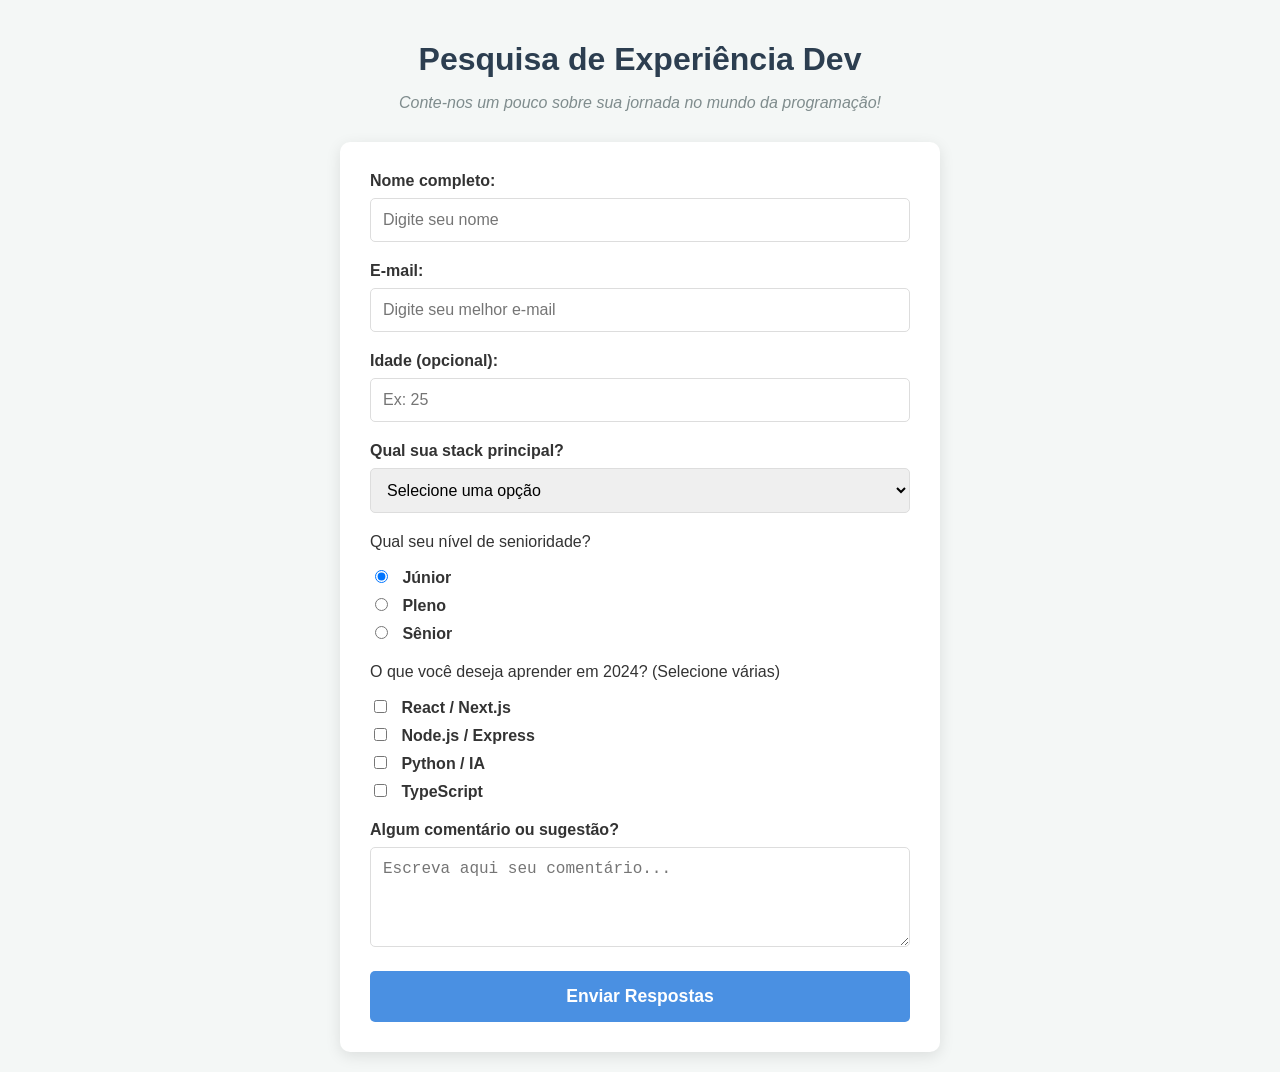
==== Formulário de Pesquisa/index.html @ 56d6f12c "Atividade 01" ====
<!DOCTYPE html>
<html lang="pt-br">
<head>
    <meta charset="UTF-8">
    <meta name="viewport" content="width=device-width, initial-scale=1.0">
    <title>Formulário de Pesquisa</title>
    <link rel="stylesheet" href="styles.css">
</head>
<body>
    <div class="container">
        <header>
            <h1 id="title">Pesquisa de Experiência Dev</h1>
            <p id="description">Conte-nos um pouco sobre sua jornada no mundo da programação!</p>
        </header>

        <form id="survey-form">
            <div class="form-group">
                <label id="name-label" for="name">Nome completo:</label>
                <input type="text" id="name" placeholder="Digite seu nome" required>
            </div>

            <div class="form-group">
                <label id="email-label" for="email">E-mail:</label>
                <input type="email" id="email" placeholder="Digite seu melhor e-mail" required>
            </div>

            <div class="form-group">
                <label id="number-label" for="number">Idade (opcional):</label>
                <input type="number" id="number" min="10" max="99" placeholder="Ex: 25">
            </div>

            <div class="form-group">
                <label for="dropdown">Qual sua stack principal?</label>
                <select id="dropdown" required>
                    <option disabled selected value="">Selecione uma opção</option>
                    <option value="frontend">Front-end</option>
                    <option value="backend">Back-end</option>
                    <option value="fullstack">Fullstack</option>
                    <option value="outro">Outro</option>
                </select>
            </div>

            <div class="form-group">
                <p>Qual seu nível de senioridade?</p>
                <label>
                    <input type="radio" name="user-level" value="junior" checked> Júnior
                </label>
                <label>
                    <input type="radio" name="user-level" value="pleno"> Pleno
                </label>
                <label>
                    <input type="radio" name="user-level" value="senior"> Sênior
                </label>
            </div>

            <div class="form-group">
                <p>O que você deseja aprender em 2024? (Selecione várias)</p>
                <label>
                    <input type="checkbox" name="skills" value="react"> React / Next.js
                </label>
                <label>
                    <input type="checkbox" name="skills" value="node"> Node.js / Express
                </label>
                <label>
                    <input type="checkbox" name="skills" value="python"> Python / IA
                </label>
                <label>
                    <input type="checkbox" name="skills" value="typescript"> TypeScript
                </label>
            </div>

            <div class="form-group">
                <label for="comments">Algum comentário ou sugestão?</label>
                <textarea id="comments" name="comments" placeholder="Escreva aqui seu comentário..."></textarea>
            </div>

            <button type="submit" id="submit">Enviar Respostas</button>
        </form>
    </div>
</body>
</html>
---- Formulário de Pesquisa/styles.css ----
:root {
    --primary-color: #4a90e2;
    --background-color: #f4f7f6;
    --text-color: #333;
    --form-bg: #ffffff;
}

body {
    font-family: 'Segoe UI', Tahoma, Geneva, Verdana, sans-serif;
    background-color: var(--background-color);
    color: var(--text-color);
    margin: 0;
    padding: 20px;
    display: flex;
    justify-content: center;
}

.container {
    width: 100%;
    max-width: 600px;
}

header {
    text-align: center;
    margin-bottom: 30px;
}

#title {
    margin-bottom: 10px;
    color: #2c3e50;
}

#description {
    font-style: italic;
    color: #7f8c8d;
}

#survey-form {
    background: var(--form-bg);
    padding: 30px;
    border-radius: 10px;
    box-shadow: 0 4px 15px rgba(0,0,0,0.1);
}

.form-group {
    margin-bottom: 20px;
}

label {
    display: block;
    margin-bottom: 8px;
    font-weight: 600;
}

input[type="text"],
input[type="email"],
input[type="number"],
select,
textarea {
    width: 100%;
    padding: 12px;
    border: 1px solid #ddd;
    border-radius: 5px;
    box-sizing: border-box; /* Garante que o padding não quebre a largura */
    font-size: 1rem;
}

input[type="radio"],
input[type="checkbox"] {
    margin-right: 10px;
    cursor: pointer;
}

textarea {
    min-height: 100px;
    resize: vertical;
}

#submit {
    width: 100%;
    padding: 15px;
    background-color: var(--primary-color);
    color: white;
    border: none;
    border-radius: 5px;
    font-size: 1.1rem;
    font-weight: bold;
    cursor: pointer;
    transition: background 0.3s ease;
}

#submit:hover {
    background-color: #357abd;
}

/* Responsividade simples */
@media (max-width: 480px) {
    #survey-form {
        padding: 20px;
    }
}
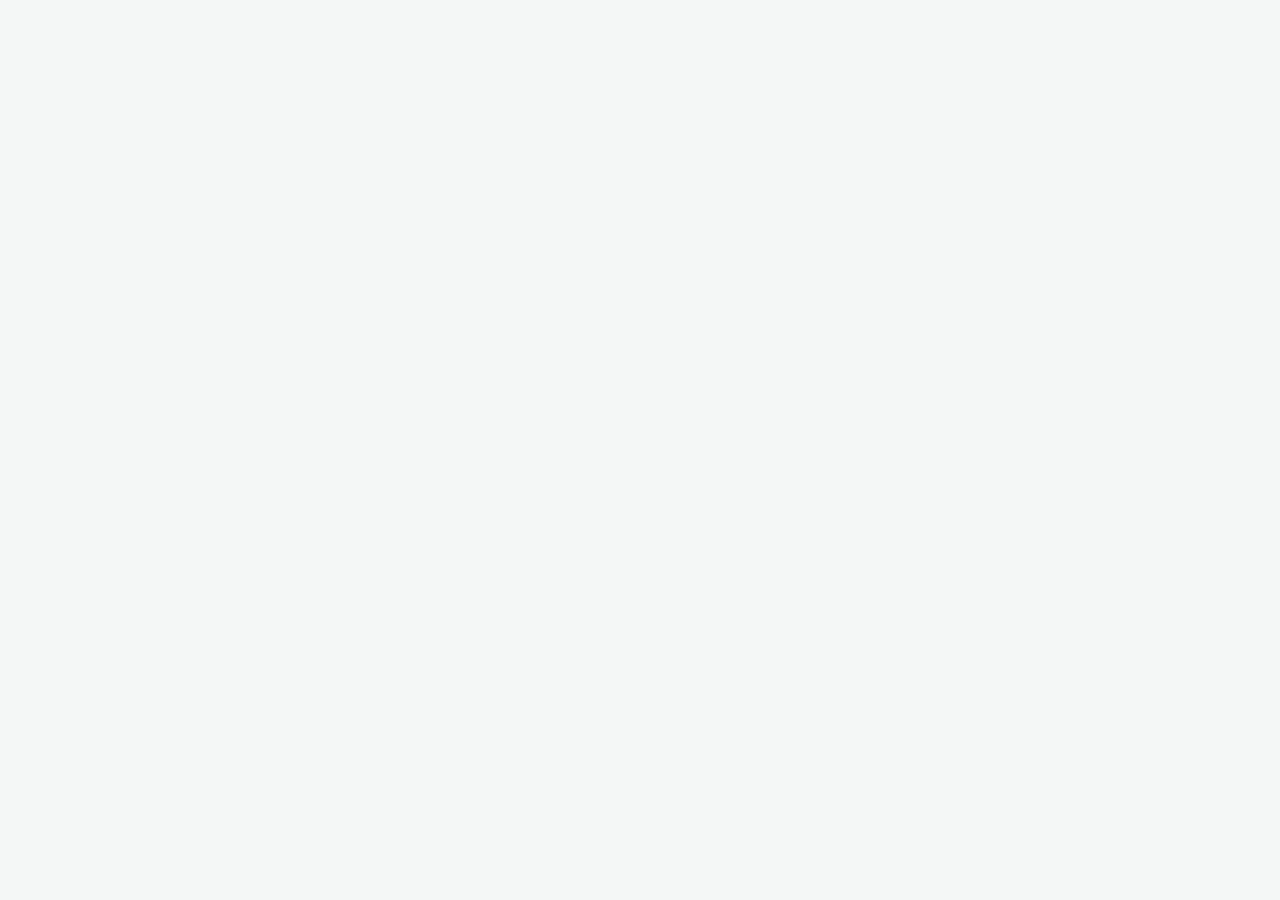
==== commit e0620086: "Update - Atividade 6, refazer o formulario usando os novos conhecimentos adiquiridos em aula." ====
--- a/Formulário de Pesquisa/index.html
+++ b/Formulário de Pesquisa/index.html
@@ -3,79 +3,18 @@
 <head>
     <meta charset="UTF-8">
     <meta name="viewport" content="width=device-width, initial-scale=1.0">
-    <title>Formulário de Pesquisa</title>
+    <title>Formulario de Pesquisa - React</title>
     <link rel="stylesheet" href="styles.css">
 </head>
 <body>
-    <div class="container">
-        <header>
-            <h1 id="title">Pesquisa de Experiência Dev</h1>
-            <p id="description">Conte-nos um pouco sobre sua jornada no mundo da programação!</p>
-        </header>
+    <div id="root"></div>
 
-        <form id="survey-form">
-            <div class="form-group">
-                <label id="name-label" for="name">Nome completo:</label>
-                <input type="text" id="name" placeholder="Digite seu nome" required>
-            </div>
-
-            <div class="form-group">
-                <label id="email-label" for="email">E-mail:</label>
-                <input type="email" id="email" placeholder="Digite seu melhor e-mail" required>
-            </div>
-
-            <div class="form-group">
-                <label id="number-label" for="number">Idade (opcional):</label>
-                <input type="number" id="number" min="10" max="99" placeholder="Ex: 25">
-            </div>
-
-            <div class="form-group">
-                <label for="dropdown">Qual sua stack principal?</label>
-                <select id="dropdown" required>
-                    <option disabled selected value="">Selecione uma opção</option>
-                    <option value="frontend">Front-end</option>
-                    <option value="backend">Back-end</option>
-                    <option value="fullstack">Fullstack</option>
-                    <option value="outro">Outro</option>
-                </select>
-            </div>
-
-            <div class="form-group">
-                <p>Qual seu nível de senioridade?</p>
-                <label>
-                    <input type="radio" name="user-level" value="junior" checked> Júnior
-                </label>
-                <label>
-                    <input type="radio" name="user-level" value="pleno"> Pleno
-                </label>
-                <label>
-                    <input type="radio" name="user-level" value="senior"> Sênior
-                </label>
-            </div>
-
-            <div class="form-group">
-                <p>O que você deseja aprender em 2024? (Selecione várias)</p>
-                <label>
-                    <input type="checkbox" name="skills" value="react"> React / Next.js
-                </label>
-                <label>
-                    <input type="checkbox" name="skills" value="node"> Node.js / Express
-                </label>
-                <label>
-                    <input type="checkbox" name="skills" value="python"> Python / IA
-                </label>
-                <label>
-                    <input type="checkbox" name="skills" value="typescript"> TypeScript
-                </label>
-            </div>
-
-            <div class="form-group">
-                <label for="comments">Algum comentário ou sugestão?</label>
-                <textarea id="comments" name="comments" placeholder="Escreva aqui seu comentário..."></textarea>
-            </div>
-
-            <button type="submit" id="submit">Enviar Respostas</button>
-        </form>
-    </div>
+    <script src="https://unpkg.com/react@18/umd/react.development.js" crossorigin></script>
+    <script src="https://unpkg.com/react-dom@18/umd/react-dom.development.js" crossorigin></script>
+    <script src="https://unpkg.com/react-router-dom@6/umd/react-router-dom.development.js" crossorigin></script>
+    <script src="https://unpkg.com/formik@2.4.6/dist/formik.umd.production.js" crossorigin></script>
+    <script src="https://unpkg.com/yup@1.4.0/dist/yup.umd.js" crossorigin></script>
+    <script src="https://unpkg.com/@babel/standalone/babel.min.js"></script>
+    <script type="text/babel" src="app.js"></script>
 </body>
-</html>+</html>
--- a/Formulário de Pesquisa/styles.css
+++ b/Formulário de Pesquisa/styles.css
@@ -3,6 +3,7 @@
     --background-color: #f4f7f6;
     --text-color: #333;
     --form-bg: #ffffff;
+    --error-color: #c62828;
 }
 
 body {
@@ -10,32 +11,54 @@
     background-color: var(--background-color);
     color: var(--text-color);
     margin: 0;
-    padding: 20px;
-    display: flex;
-    justify-content: center;
+    padding: 20px 12px;
 }
 
 .container {
     width: 100%;
-    max-width: 600px;
+    max-width: 760px;
+    margin: 0 auto;
 }
 
-header {
+.site-header {
     text-align: center;
     margin-bottom: 30px;
 }
 
-#title {
+.site-header h1 {
     margin-bottom: 10px;
     color: #2c3e50;
 }
 
-#description {
+.site-header p {
     font-style: italic;
     color: #7f8c8d;
 }
 
-#survey-form {
+.nav {
+    display: flex;
+    justify-content: center;
+    gap: 10px;
+    flex-wrap: wrap;
+    margin-top: 16px;
+}
+
+.nav a {
+    text-decoration: none;
+    color: #1e3a56;
+    border: 1px solid #b5c8db;
+    padding: 8px 12px;
+    border-radius: 8px;
+    font-weight: 600;
+}
+
+.nav a.active {
+    background-color: var(--primary-color);
+    color: #fff;
+    border-color: var(--primary-color);
+}
+
+.card {
     background: var(--form-bg);
     padding: 30px;
     border-radius: 10px;
@@ -71,6 +94,12 @@
     cursor: pointer;
 }
 
+.inline-option {
+    display: flex;
+    align-items: center;
+    font-weight: 500;
+}
+
 textarea {
     min-height: 100px;
     resize: vertical;
@@ -93,9 +122,27 @@
     background-color: #357abd;
 }
 
+#submit:disabled {
+    opacity: 0.7;
+    cursor: not-allowed;
+}
+
+.error {
+    margin-top: 6px;
+    display: block;
+    color: var(--error-color);
+    font-size: 0.9rem;
+}
+
+small {
+    display: block;
+    margin-top: 8px;
+    color: #5f6b75;
+}
+
 /* Responsividade simples */
 @media (max-width: 480px) {
-    #survey-form {
+    .card {
         padding: 20px;
     }
-}+}
